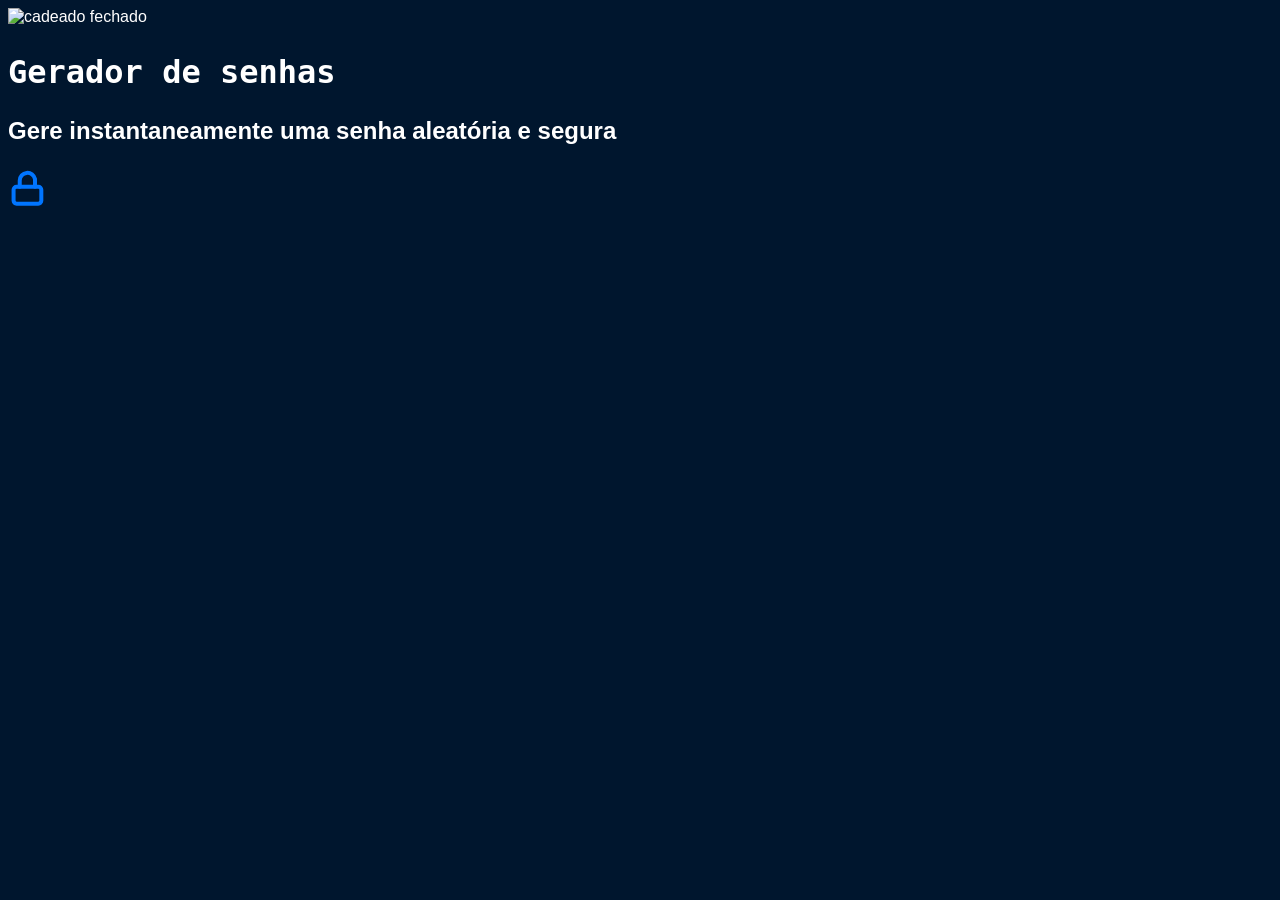
==== index.html @ 1150f2f1 "aula 1" ====
<!DOCTYPE html>
<html lang="pt-br">
<head>
    <meta charset="UTF-8">
    <meta name="viewport" content="width=device-width, initial-scale=1.0">
    <title>Gerador de senhas</title>
    <link rel="stylesheet" href="style.css">
</head>
<body>
    <img src="" alt="cadeado fechado">
    <h2 class="titulo-principal">Gerador de senhas</h2>
    <h3 class="titulo-secundario">Gere instantaneamente uma senha aleatória e segura</h3>
    <img src="unlock.svg" alt="cadeado fechado">

</body>

</html>
---- style.css ----
:root{
    --branco: white;
    --cor-de-fundo: #00162E;
    --fundo-senha: #00244D;
    --fundo-texto: #001E40;
    --borda: #0075FF;
    --roboto: 'Roboto', sans-serif;
    --roboto-mono: 'Roboto Mono', monospace;
}

body{
    color: var(--branco);
    background-color: var(--cor-de-fundo);
    font-family: var(--roboto);
}
.titulo-principal{
    font-family: var(--roboto-mono);
    font-size: 32px;
}
.titulo-secundario{
    font-size: 24px;
}
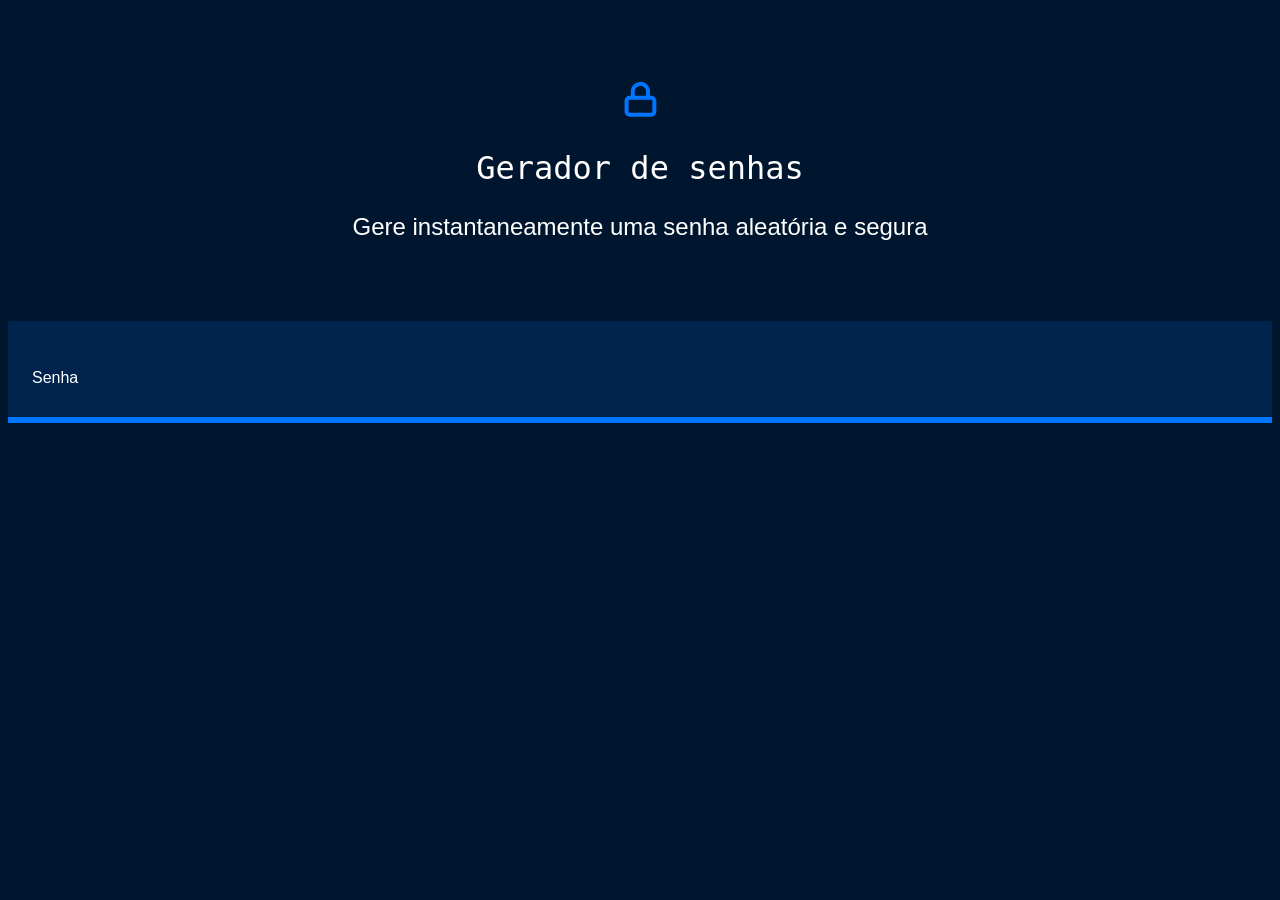
==== commit 09f5e6bf: "aul 2" ====
--- a/index.html
+++ b/index.html
@@ -7,11 +7,18 @@
     <link rel="stylesheet" href="style.css">
 </head>
 <body>
-    <img src="" alt="cadeado fechado">
-    <h2 class="titulo-principal">Gerador de senhas</h2>
-    <h3 class="titulo-secundario">Gere instantaneamente uma senha aleatória e segura</h3>
-    <img src="unlock.svg" alt="cadeado fechado">
-
+    <section>
+    <div class="conteudo-titulo">
+        <img src="unlock.svg" alt="cadeado fechado">
+        <h2 class="titulo-principal">Gerador de senhas</h2>
+        <h3 class="titulo-secundario">Gere instantaneamente uma senha aleatória e segura</h3>
+    </div>
+    <div class="conteudo-senha">
+        <label for="senha">Senha</label>
+        <input name="senha" type="text" id="campo-senha">
+    </div>
+</section>
+    
 </body>
 
 </html>
--- a/style.css
+++ b/style.css
@@ -6,6 +6,9 @@
     --borda: #0075FF;
     --roboto: 'Roboto', sans-serif;
     --roboto-mono: 'Roboto Mono', monospace;
+}
+*{
+    font-weight: 400
 }
 
 body{
@@ -20,3 +23,27 @@
 .titulo-secundario{
     font-size: 24px;
 }
+.conteudo-titulo{
+    text-align: center;
+    margin-top: 80px;
+}
+.conteudo-senha{
+    margin-top: 80px; 
+    background: var(--fundo-senha);
+    padding: 24px;
+    border-bottom: 6px solid var(--borda);
+}
+#campo-senha{
+    background-color: var(--fundo-senha);
+    border: none;
+    color: var(--branco);  
+    font-family: var(--roboto-mono);
+    font-size: 40px;
+}
+#campo-senha:focus{
+    outline: none;
+}
+.conteudo{
+    max-width: 1200px;
+    margin: 0 auto;
+}
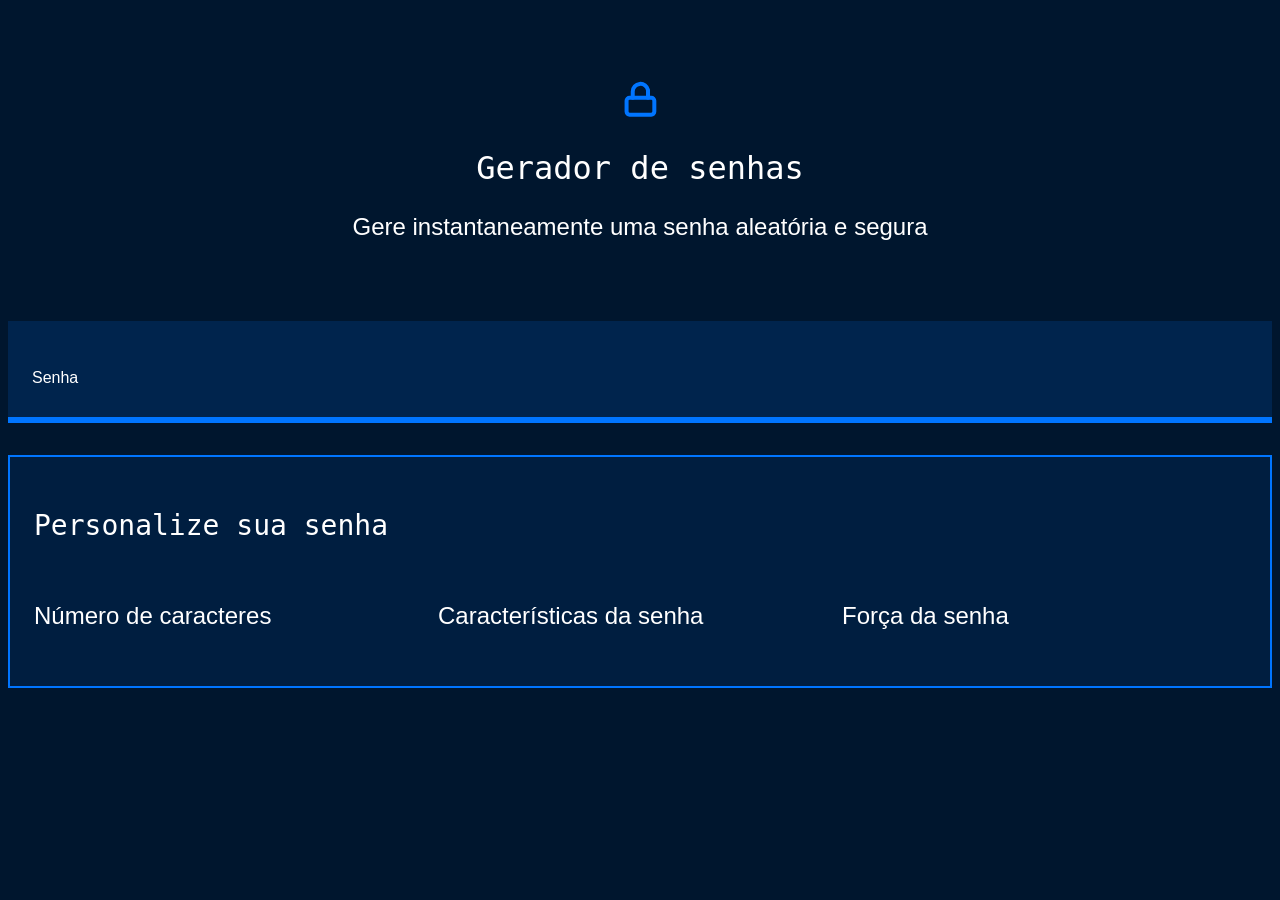
==== commit be746787: "aula 4" ====
--- a/index.html
+++ b/index.html
@@ -17,6 +17,21 @@
         <label for="senha">Senha</label>
         <input name="senha" type="text" id="campo-senha">
     </div>
+    <div class="parametro">
+        <h3 class="parametro-titulo">Personalize sua senha</h3>   
+        <div class="parametro-coluna__senha">
+        <div class="parametro-senha">
+            <h4 class="parametro-senha__titulo">Número de caracteres</h4>
+        </div>                
+        <div class="parametro-senha">
+            <h4 class="parametro-senha__titulo">Características da senha</h4>
+        </div>
+        <div class="parametro-senha">
+            <h4 class="parametro-senha__titulo">Força da senha</h4>
+        </div>
+        </div>
+    </div> 
+    
 </section>
     
 </body>
--- a/style.css
+++ b/style.css
@@ -39,6 +39,7 @@
     color: var(--branco);  
     font-family: var(--roboto-mono);
     font-size: 40px;
+    width: 70%;
 }
 #campo-senha:focus{
     outline: none;
@@ -47,3 +48,31 @@
     max-width: 1200px;
     margin: 0 auto;
 }
+.parametro{
+    background-color: var(--fundo-texto);
+    border: 2px solid var(--borda);
+    margin-top: 32px;
+    padding: 24px;
+}
+.parametro-titulo{
+    font-family: var(--roboto-mono);
+    font-size: 28px;
+}
+.parametro-senha__titulo{
+    font-size:24px;
+}
+.parametro-coluna__senha{
+    display: flex;
+    flex-direction: column;
+    justify-content: center;
+}
+.parametro-senha{
+    width: 50%;
+    margin: 0 auto;
+}
+
+@media screen and (min-width: 768px) {
+    .parametro-coluna__senha{
+        flex-direction: row;
+    }
+}
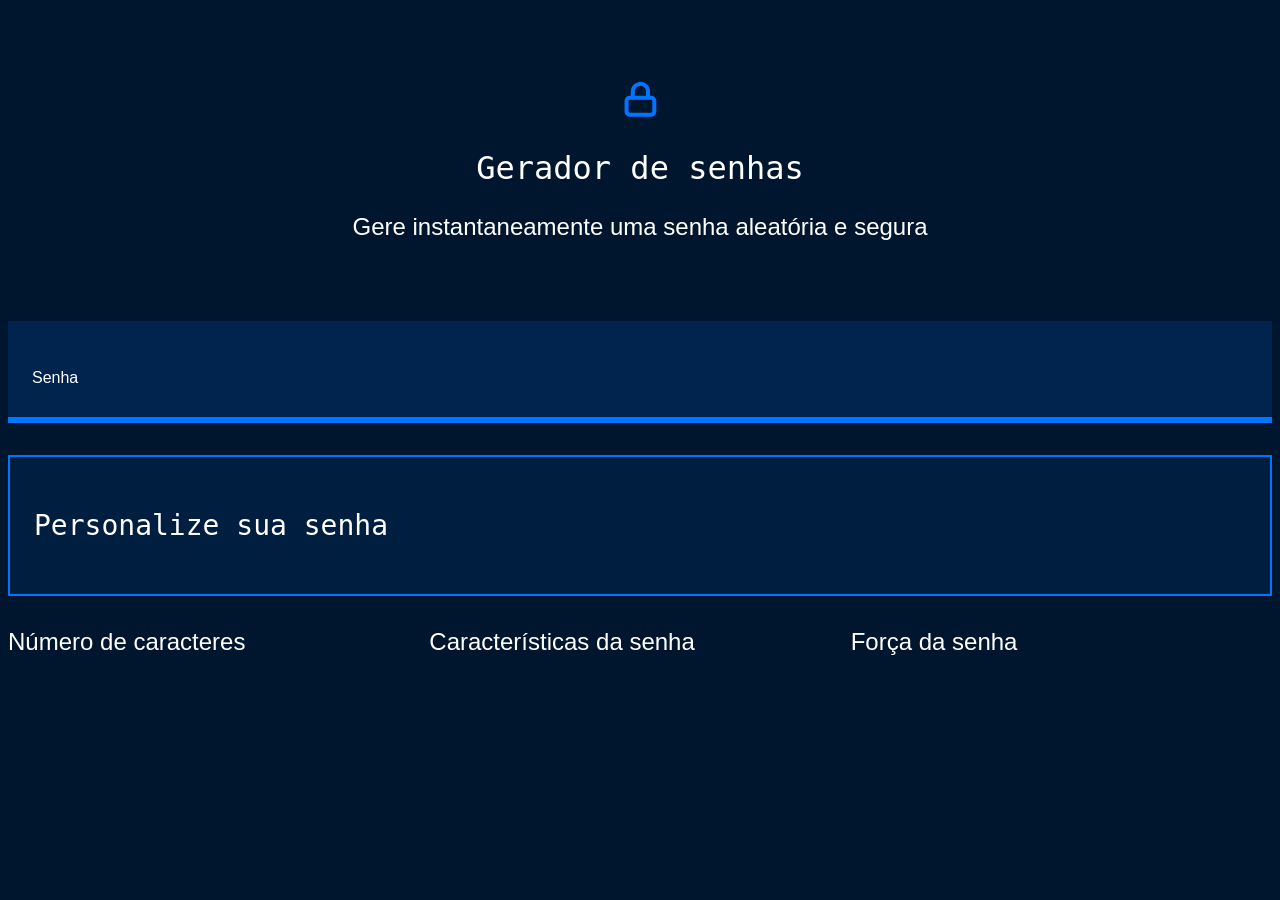
==== commit 95d062e8: "AULA 3" ====
--- a/index.html
+++ b/index.html
@@ -20,17 +20,21 @@
     <div class="parametro">
         <h3 class="parametro-titulo">Personalize sua senha</h3>   
         <div class="parametro-coluna__senha">
+    
+        </div>
+    </div>
+    <div class="parametro-coluna__senha">
         <div class="parametro-senha">
             <h4 class="parametro-senha__titulo">Número de caracteres</h4>
-        </div>                
+        </div> 
         <div class="parametro-senha">
             <h4 class="parametro-senha__titulo">Características da senha</h4>
         </div>
         <div class="parametro-senha">
             <h4 class="parametro-senha__titulo">Força da senha</h4>
         </div>
-        </div>
-    </div> 
+    </div>
+    
     
 </section>
     
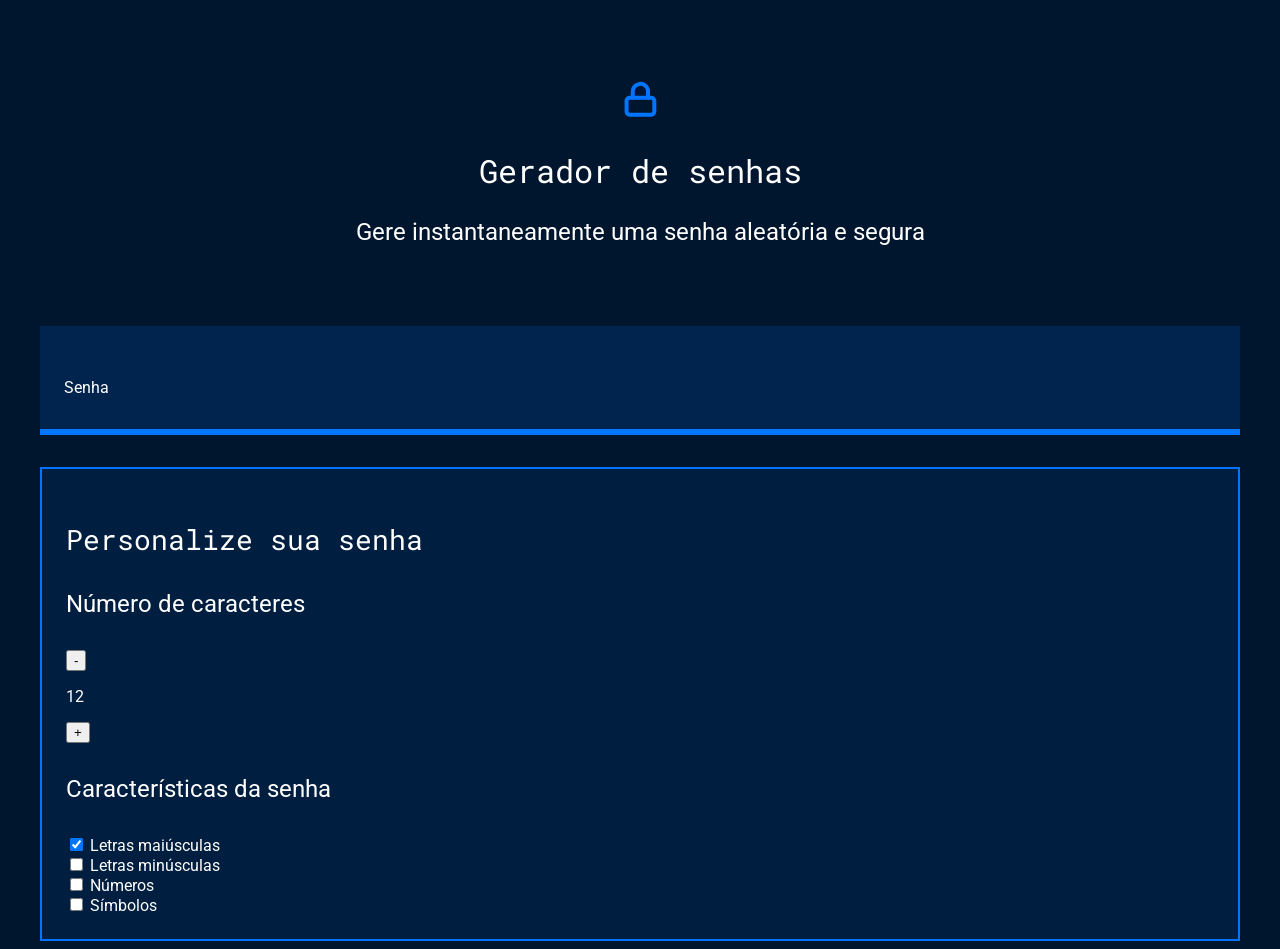
==== commit 09fae678: "aula5" ====
--- a/index.html
+++ b/index.html
@@ -1,42 +1,54 @@
 <!DOCTYPE html>
 <html lang="pt-br">
+
 <head>
     <meta charset="UTF-8">
     <meta name="viewport" content="width=device-width, initial-scale=1.0">
-    <title>Gerador de senhas</title>
+    <title>Gerador de senha</title>
     <link rel="stylesheet" href="style.css">
 </head>
+
 <body>
-    <section>
-    <div class="conteudo-titulo">
-        <img src="unlock.svg" alt="cadeado fechado">
-        <h2 class="titulo-principal">Gerador de senhas</h2>
-        <h3 class="titulo-secundario">Gere instantaneamente uma senha aleatória e segura</h3>
-    </div>
-    <div class="conteudo-senha">
-        <label for="senha">Senha</label>
-        <input name="senha" type="text" id="campo-senha">
-    </div>
-    <div class="parametro">
-        <h3 class="parametro-titulo">Personalize sua senha</h3>   
-        <div class="parametro-coluna__senha">
-    
+    <section class="conteudo">
+        <div class="conteudo-titulo">
+            <img src="unlock.svg" alt="cadeado fechado">
+            <h2 class="titulo-principal">Gerador de senhas</h2>
+            <h3 class="titulo-secundario">Gere instantaneamente uma senha aleatória e segura</h3>
         </div>
-    </div>
-    <div class="parametro-coluna__senha">
-        <div class="parametro-senha">
-            <h4 class="parametro-senha__titulo">Número de caracteres</h4>
-        </div> 
-        <div class="parametro-senha">
-            <h4 class="parametro-senha__titulo">Características da senha</h4>
+        <div class="conteudo-senha">
+            <label for="senha">Senha</label>
+            <input name="senha" type="text" id="campo-senha" readonly>
         </div>
-        <div class="parametro-senha">
-            <h4 class="parametro-senha__titulo">Força da senha</h4>
-        </div>
-    </div>
-    
-    
-</section>
+        <div class="parametro">
+            <h3 class="parametro-titulo">Personalize sua senha</h3>
+            <div class="parametro-coluna__senha">
+                <div class="parametro-senha">
+                    <h4 class="parametro-senha__titulo">Número de caracteres</h4>
+                    <div class="parametro-senha-botoes">
+                        <button class="parametro-senha__botao">-</button>
+                        <p class="parametro-senha__texto">12</p>
+                        <button class="parametro-senha__botao">+</button>
+                    </div>
+                </div>               
+                <div class="parametro-senha">
+                    <h4 class="parametro-senha__titulo">Características da senha</h4>
+                    <div class="parametro-senha-checkbox">
+                        <input name="maiusculo" type="checkbox" class="checkbox" checked>
+                        <label for="maiusculo">Letras maiúsculas</label>
+                    </div>
+                    <div class="parametro-senha-checkbox">
+                        <input name="minusculo" type="checkbox" class="checkbox">
+                        <label for="minusculo">Letras minúsculas</label>
+                    </div>
+                    <div class="parametro-senha-checkbox">
+                        <input name="numero" type="checkbox" class="checkbox">
+                        <label for="numero">Números</label>
+                    </div>
+                    <div class="parametro-senha-checkbox">
+                        <input name="simbolo" type="checkbox" class="checkbox">
+                        <label for="simbolo">Símbolos</label>
+                    </div>
+                </div>
     
 </body>
 
--- a/style.css
+++ b/style.css
@@ -1,3 +1,5 @@
+@import url('https://fonts.googleapis.com/css2?family=Roboto&family=Roboto+Mono&display=swap');
+
 :root{
     --branco: white;
     --cor-de-fundo: #00162E;
@@ -7,8 +9,9 @@
     --roboto: 'Roboto', sans-serif;
     --roboto-mono: 'Roboto Mono', monospace;
 }
+
 *{
-    font-weight: 400
+    font-weight: 400;
 }
 
 body{
@@ -16,63 +19,59 @@
     background-color: var(--cor-de-fundo);
     font-family: var(--roboto);
 }
+
 .titulo-principal{
     font-family: var(--roboto-mono);
     font-size: 32px;
 }
+
 .titulo-secundario{
     font-size: 24px;
 }
+
 .conteudo-titulo{
     text-align: center;
     margin-top: 80px;
 }
+
 .conteudo-senha{
     margin-top: 80px; 
     background: var(--fundo-senha);
     padding: 24px;
     border-bottom: 6px solid var(--borda);
 }
+
 #campo-senha{
     background-color: var(--fundo-senha);
     border: none;
-    color: var(--branco);  
+    color: var(--branco);
     font-family: var(--roboto-mono);
     font-size: 40px;
     width: 70%;
 }
+
 #campo-senha:focus{
     outline: none;
 }
+
 .conteudo{
     max-width: 1200px;
     margin: 0 auto;
 }
+
 .parametro{
     background-color: var(--fundo-texto);
     border: 2px solid var(--borda);
     margin-top: 32px;
     padding: 24px;
 }
+
 .parametro-titulo{
     font-family: var(--roboto-mono);
     font-size: 28px;
 }
+
 .parametro-senha__titulo{
     font-size:24px;
 }
-.parametro-coluna__senha{
-    display: flex;
-    flex-direction: column;
-    justify-content: center;
-}
-.parametro-senha{
-    width: 50%;
-    margin: 0 auto;
-}
 
-@media screen and (min-width: 768px) {
-    .parametro-coluna__senha{
-        flex-direction: row;
-    }
-}
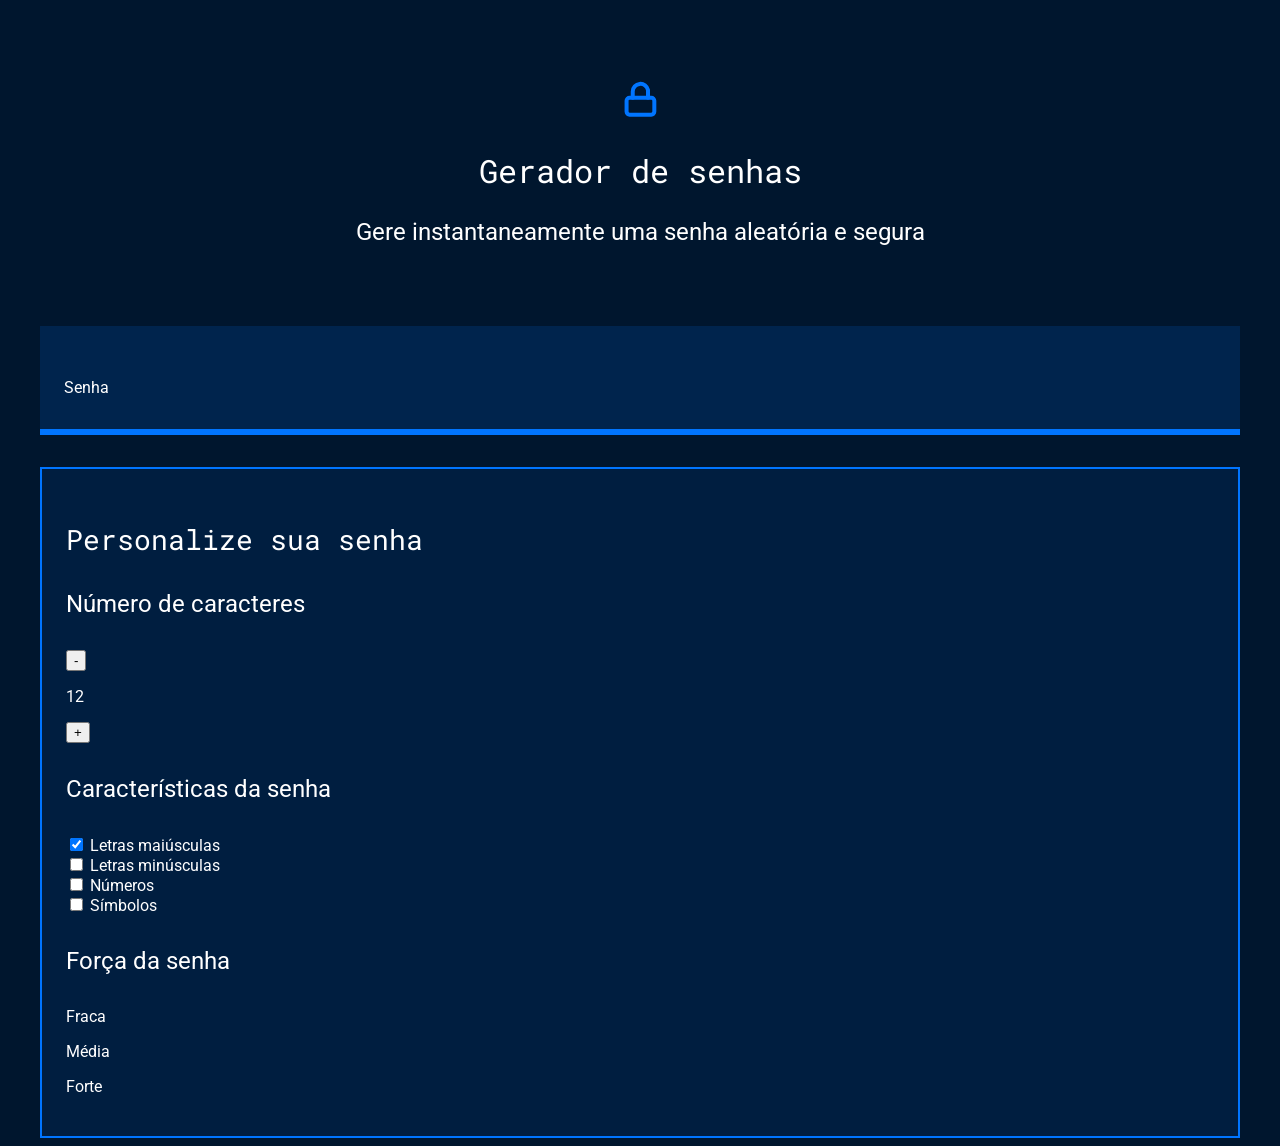
==== commit f2e0936b: "Update index.html" ====
--- a/index.html
+++ b/index.html
@@ -49,7 +49,20 @@
                         <label for="simbolo">Símbolos</label>
                     </div>
                 </div>
-    
-</body>
-
-</html>+                <div class="parametro-senha">
+                    <h4 class="parametro-senha__titulo">Força da senha</h4>
+                    <div class="barra"></div>
+                    <div class="forca fraca"></div>
+                    <div class="parametro-senha-textos">
+                        <p>Fraca</p>
+                        <p>Média</p>
+                        <p>Forte</p>
+                    </div>
+                    <p class="entropia"></p>
+                </div>
+            </div>
+        </div>
+    </section>
+    <script src="main.js"></script>
+</body> 
+</html>
